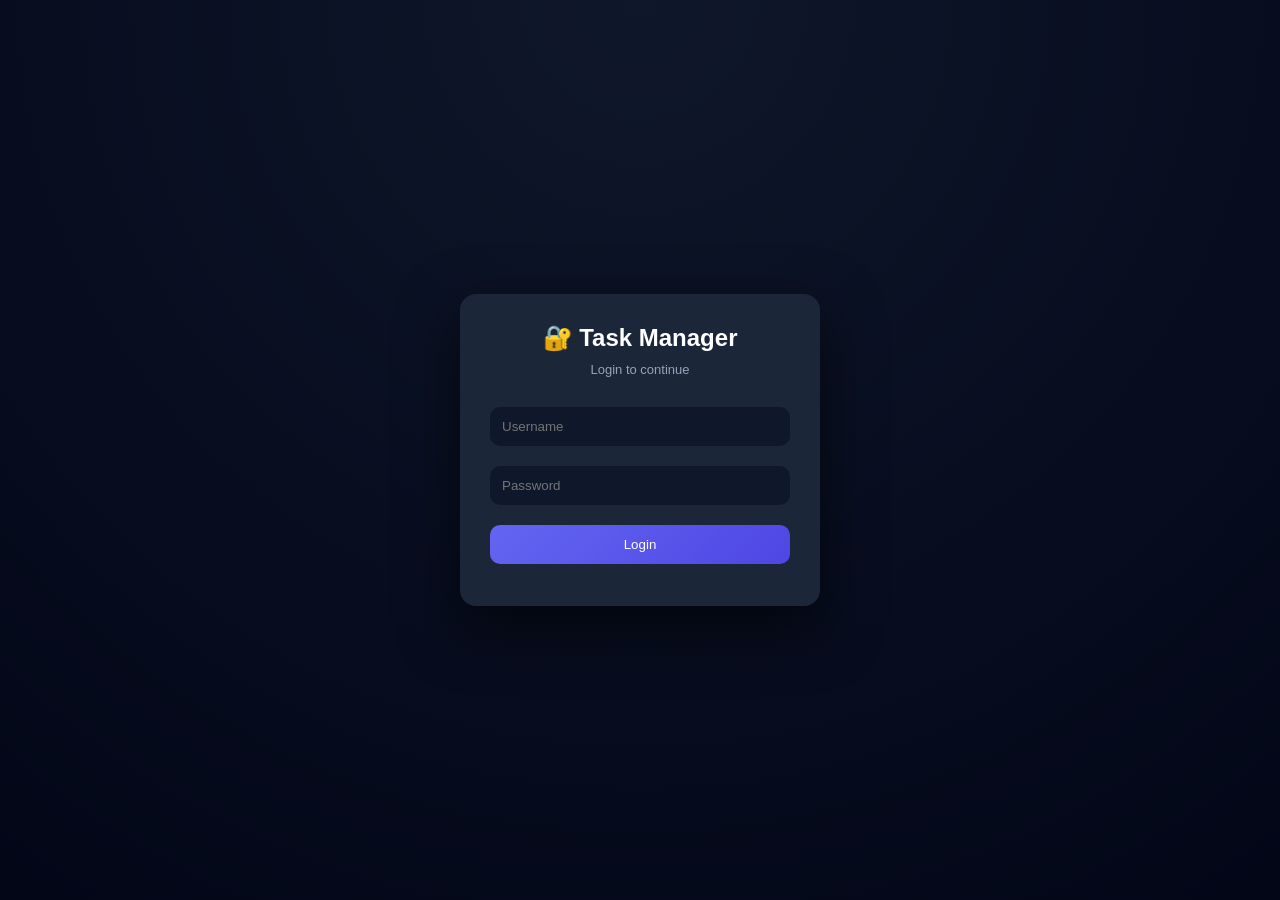
==== taskmanager/frontend/dashboard.html @ bcc11051 ""Added changes"" ====
<!DOCTYPE html>
<html>
<head>
  <title>Dashboard</title>
  <link rel="stylesheet" href="style.css">
</head>

<body>

<div class="app-wrapper">

  <div class="container">

    <!-- Sidebar -->
    <div class="sidebar">
      <h2>⚡ TaskApp</h2>

      <button onclick="showSection('dashboard')">Dashboard</button>
      <button onclick="showSection('projects')">Projects</button>
      <button onclick="showSection('tasks')">Tasks</button>
      <button onclick="showSection('users')">Users</button>

      <button onclick="logout()" class="logout-btn">Logout</button>
    </div>

    <!-- Main -->
    <div class="main">

      <!-- DASHBOARD -->
      <div id="dashboardSection" class="card">
        <h3>Dashboard</h3>
        <div id="dashboard" class="grid"></div>
      </div>

      <!-- PROJECT -->
      <div id="projectSection" class="card" style="display:none;">
        <h3>Create Project</h3>

        <div class="form-row">
          <input id="projectTitle" placeholder="Project title">
          <input id="projectDesc" placeholder="Description">
          <button onclick="createProject()">Create</button>
        </div>

        <h4>Projects</h4>
        <div id="projectList"></div>
      </div>

      <!-- TASK -->
      <div id="taskSection" class="card" style="display:none;">
        <h3>Create Task</h3>

        <div class="form-grid">
          <input id="taskTitle" placeholder="Title">
          <input id="taskDesc" placeholder="Description">

          <select id="status">
            <option value="pending">Pending</option>
            <option value="in_progress">In Progress</option>
            <option value="done">Done</option>
          </select>

          <select id="assignedUser"></select>
          <select id="projectSelect"></select>

          <input type="date" id="deadline">
        </div>

        <button onclick="createTask()">Create Task</button>

        <h3 style="margin-top:20px;">Tasks</h3>
        <div id="tasks"></div>
      </div>

      <!-- USERS -->
      <div id="userSection" class="card" style="display:none;">
        <h3>Users (Admin)</h3>

        <div class="form-grid">
          <input id="newUsername" placeholder="Username">
          <input id="newPassword" placeholder="Password">

          <select id="newRole">
            <option value="member">Member</option>
            <option value="admin">Admin</option>
          </select>
        </div>

        <!-- FIXED CHECKBOX ALIGNMENT -->
        <div class="checkbox-row">
          <label>
            <input type="checkbox" id="isSuperuser">
            Superuser
          </label>

          <label>
            <input type="checkbox" id="isActive" checked>
            Active
          </label>
        </div>

        <button onclick="createUser()">Add User</button>

        <h4 style="margin-top:20px;">User List</h4>
        <div id="usersList"></div>
      </div>

    </div>
  </div>
</div>

<script src="script.js"></script>

<script>
document.addEventListener("DOMContentLoaded", () => {
  initApp();
});
</script>

</body>
</html>
---- taskmanager/frontend/style.css ----
/* ================= RESET ================= */
* {
  margin: 0;
  padding: 0;
  box-sizing: border-box;
}

/* ================= BODY ================= */
body {
  font-family: "Segoe UI", sans-serif;
  background: radial-gradient(circle at top, #0f172a, #020617);
  color: white;
}

/* ================= LOGIN PAGE ================= */
body.login-page {
  display: flex;
  justify-content: center;
  align-items: center;
  height: 100vh;
}

/* LOGIN CARD */
.login-card {
  width: 360px;
  padding: 30px;
  border-radius: 16px;
  text-align: center;

  background: rgba(30, 41, 59, 0.95);
  backdrop-filter: blur(12px);

  box-shadow: 0 20px 60px rgba(0,0,0,0.6);
  animation: fadeIn 0.6s ease;
}

.login-card h2 {
  margin-bottom: 10px;
}

.subtitle {
  font-size: 13px;
  color: #94a3b8;
  margin-bottom: 20px;
}

/* INPUT */
.login-card input {
  width: 100%;
  padding: 12px;
  margin: 10px 0;
  border-radius: 10px;
  border: none;
  background: #0f172a;
  color: white;
}

/* BUTTON */
.login-card button {
  margin-top: 10px;
  width: 100%;
  padding: 12px;
  border-radius: 10px;
  border: none;
  background: linear-gradient(135deg, #6366f1, #4f46e5);
  color: white;
  cursor: pointer;
  transition: 0.2s;
}

.login-card button:hover {
  transform: scale(1.05);
}

/* ERROR */
#msg {
  margin-top: 12px;
  font-size: 14px;
  color: #f87171;
}

/* ================= APP LAYOUT ================= */
.app-wrapper {
  max-width: 1200px;
  margin: auto;
  padding: 20px;
}

/* MAIN CONTAINER */
.container {
  display: flex;
  height: 90vh;
  border-radius: 16px;
  overflow: hidden;
  background: #111827;
  box-shadow: 0 10px 40px rgba(0,0,0,0.5);
}

/* ================= SIDEBAR ================= */
.sidebar {
  width: 220px;
  background: #1e293b;
  padding: 20px;
}

.sidebar h2 {
  margin-bottom: 20px;
}

.sidebar button {
  width: 100%;
  margin-bottom: 10px;
  padding: 10px;
  border-radius: 8px;
  border: none;
  background: transparent;
  color: #cbd5f5;
  text-align: left;
  cursor: pointer;
  transition: 0.2s;
}

.sidebar button:hover {
  background: #334155;
}

/* ================= MAIN ================= */
.main {
  flex: 1;
  padding: 20px;
  overflow-y: auto;
}

/* ================= CARDS ================= */
.card {
  background: #1e293b;
  padding: 20px;
  border-radius: 14px;
  margin-bottom: 20px;
}

/* ================= GRID ================= */
.grid {
  display: grid;
  grid-template-columns: repeat(4, 1fr);
  gap: 10px;
}

.grid div {
  background: #334155;
  padding: 15px;
  border-radius: 10px;
  text-align: center;
}

/* ================= INPUTS ================= */
input, select {
  width: 100%;
  padding: 10px;
  margin: 6px 0;
  border-radius: 8px;
  border: none;
  background: #0f172a;
  color: white;
}

/* ================= BUTTON ================= */
button {
  padding: 10px;
  border-radius: 8px;
  border: none;
  background: linear-gradient(135deg, #6366f1, #4f46e5);
  color: white;
  cursor: pointer;
  transition: 0.2s;
}

button:hover {
  transform: scale(1.03);
}

/* ================= TASK CARD ================= */
.task-card {
  background: #334155;
  padding: 15px;
  border-radius: 12px;
  margin-top: 10px;
  display: flex;
  justify-content: space-between;
  align-items: center;
}

.task-left h4 {
  margin-bottom: 5px;
}

.task-left p {
  font-size: 13px;
  color: #94a3b8;
}

.task-actions button {
  margin-left: 5px;
}

/* ================= STATUS COLORS ================= */
.status.pending {
  color: orange;
}

.status.in_progress {
  color: #38bdf8;
}

.status.done {
  color: #22c55e;
}

/* ================= ANIMATION ================= */
@keyframes fadeIn {
  from { opacity: 0; transform: translateY(20px);}
  to { opacity: 1; transform: translateY(0);}
}
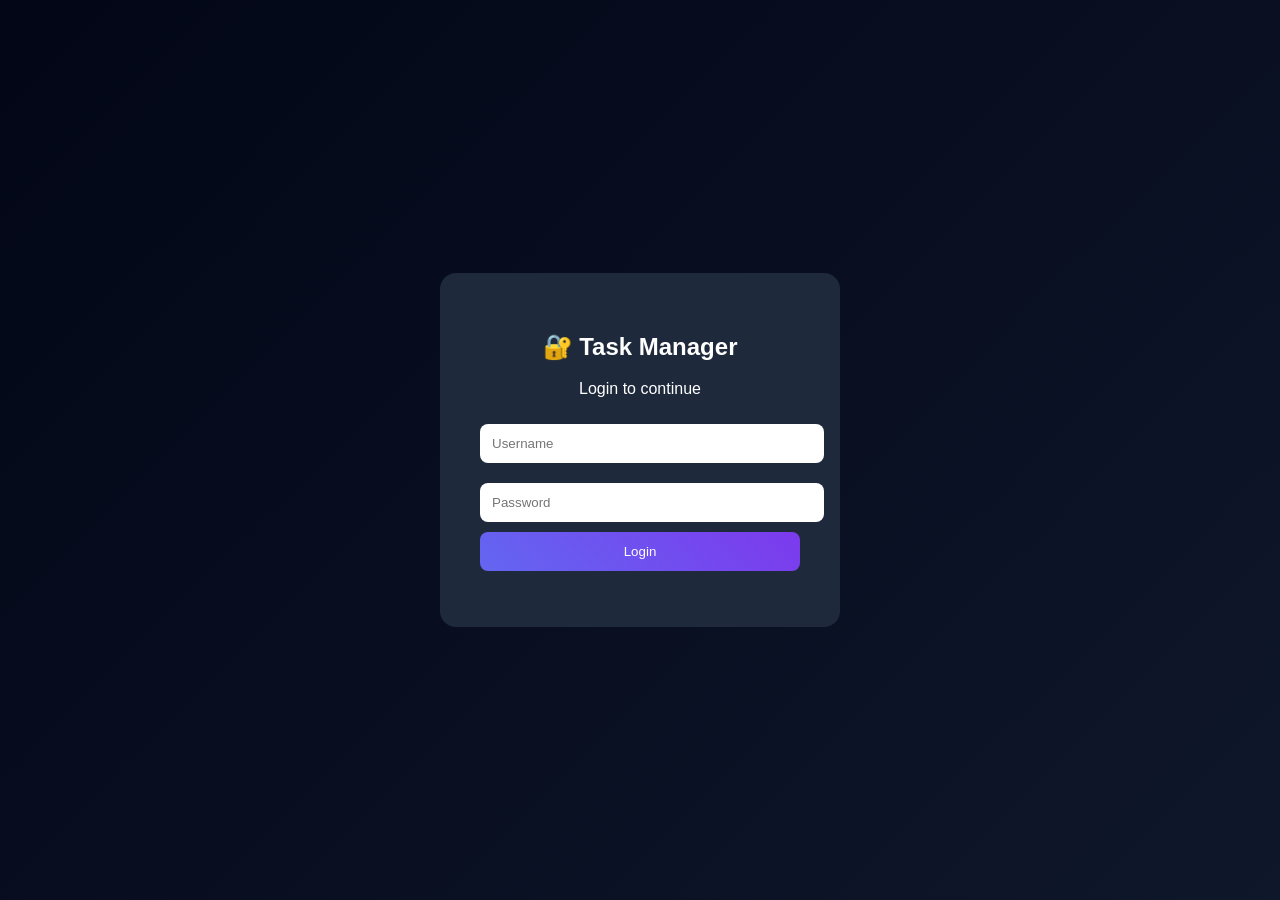
==== commit 7bf7d288: ""Change UI"" ====
--- a/taskmanager/frontend/dashboard.html
+++ b/taskmanager/frontend/dashboard.html
@@ -8,19 +8,16 @@
 <body>
 
 <div class="app-wrapper">
-
   <div class="container">
 
     <!-- Sidebar -->
     <div class="sidebar">
       <h2>⚡ TaskApp</h2>
-
       <button onclick="showSection('dashboard')">Dashboard</button>
       <button onclick="showSection('projects')">Projects</button>
       <button onclick="showSection('tasks')">Tasks</button>
       <button onclick="showSection('users')">Users</button>
-
-      <button onclick="logout()" class="logout-btn">Logout</button>
+      <button onclick="logout()">Logout</button>
     </div>
 
     <!-- Main -->
@@ -34,74 +31,61 @@
 
       <!-- PROJECT -->
       <div id="projectSection" class="card" style="display:none;">
-        <h3>Create Project</h3>
+        <h3>Create Project (Admin)</h3>
 
-        <div class="form-row">
-          <input id="projectTitle" placeholder="Project title">
-          <input id="projectDesc" placeholder="Description">
-          <button onclick="createProject()">Create</button>
-        </div>
+        <input id="projectTitle" placeholder="Project title">
+        <input id="projectDesc" placeholder="Description">
 
-        <h4>Projects</h4>
+        <button onclick="createProject()">Create</button>
+
+        <h4>Project List</h4>
         <div id="projectList"></div>
       </div>
 
       <!-- TASK -->
       <div id="taskSection" class="card" style="display:none;">
-        <h3>Create Task</h3>
+        <h3>Create Task (Admin)</h3>
 
-        <div class="form-grid">
-          <input id="taskTitle" placeholder="Title">
-          <input id="taskDesc" placeholder="Description">
+        <input id="taskTitle" placeholder="Title">
+        <input id="taskDesc" placeholder="Description">
 
-          <select id="status">
-            <option value="pending">Pending</option>
-            <option value="in_progress">In Progress</option>
-            <option value="done">Done</option>
-          </select>
+        <select id="status">
+          <option value="pending">Pending</option>
+          <option value="in_progress">In Progress</option>
+          <option value="done">Done</option>
+        </select>
 
-          <select id="assignedUser"></select>
-          <select id="projectSelect"></select>
+        <select id="assignedUser"></select>
+        <select id="projectSelect"></select>
 
-          <input type="date" id="deadline">
-        </div>
+        <input type="date" id="deadline">
 
         <button onclick="createTask()">Create Task</button>
 
-        <h3 style="margin-top:20px;">Tasks</h3>
-        <div id="tasks"></div>
+        <h3>Task List</h3>
+        <div id="tasksDiv"></div>
       </div>
 
       <!-- USERS -->
       <div id="userSection" class="card" style="display:none;">
         <h3>Users (Admin)</h3>
 
-        <div class="form-grid">
-          <input id="newUsername" placeholder="Username">
-          <input id="newPassword" placeholder="Password">
+        <input id="newUsername" placeholder="Username">
+        <input id="newPassword" placeholder="Password">
 
-          <select id="newRole">
-            <option value="member">Member</option>
-            <option value="admin">Admin</option>
-          </select>
-        </div>
+        <select id="newRole">
+          <option value="member">Member</option>
+          <option value="admin">Admin</option>
+        </select>
 
-        <!-- FIXED CHECKBOX ALIGNMENT -->
         <div class="checkbox-row">
-          <label>
-            <input type="checkbox" id="isSuperuser">
-            Superuser
-          </label>
-
-          <label>
-            <input type="checkbox" id="isActive" checked>
-            Active
-          </label>
+          <label><input type="checkbox" id="isSuperuser"> Superuser</label>
+          <label><input type="checkbox" id="isActive" checked> Active</label>
         </div>
 
         <button onclick="createUser()">Add User</button>
 
-        <h4 style="margin-top:20px;">User List</h4>
+        <h4>User List</h4>
         <div id="usersList"></div>
       </div>
 
@@ -110,11 +94,8 @@
 </div>
 
 <script src="script.js"></script>
-
 <script>
-document.addEventListener("DOMContentLoaded", () => {
   initApp();
-});
 </script>
 
 </body>
--- a/taskmanager/frontend/style.css
+++ b/taskmanager/frontend/style.css
@@ -1,223 +1,121 @@
-/* ================= RESET ================= */
-* {
+body {
   margin: 0;
-  padding: 0;
-  box-sizing: border-box;
-}
-
-/* ================= BODY ================= */
-body {
-  font-family: "Segoe UI", sans-serif;
-  background: radial-gradient(circle at top, #0f172a, #020617);
+  font-family: Arial;
+  background: linear-gradient(135deg, #020617, #0f172a);
   color: white;
 }
 
-/* ================= LOGIN PAGE ================= */
-body.login-page {
+/* LOGIN */
+.login-page {
   display: flex;
   justify-content: center;
   align-items: center;
   height: 100vh;
 }
 
-/* LOGIN CARD */
 .login-card {
-  width: 360px;
-  padding: 30px;
+  background: #1e293b;
+  padding: 40px;
   border-radius: 16px;
+  width: 320px;
   text-align: center;
-
-  background: rgba(30, 41, 59, 0.95);
-  backdrop-filter: blur(12px);
-
-  box-shadow: 0 20px 60px rgba(0,0,0,0.6);
-  animation: fadeIn 0.6s ease;
 }
 
-.login-card h2 {
-  margin-bottom: 10px;
+.login-card input {
+  width: 100%;
+  margin: 10px 0;
+  padding: 12px;
+  border-radius: 8px;
+  border: none;
 }
 
-.subtitle {
-  font-size: 13px;
-  color: #94a3b8;
+.login-card button {
+  width: 100%;
+  padding: 12px;
+  background: linear-gradient(45deg, #6366f1, #7c3aed);
+  border: none;
+  border-radius: 8px;
+  color: white;
+  cursor: pointer;
+}
+
+#msg {
+  color: red;
+}
+
+/* APP */
+.container {
+  display: flex;
+}
+
+.sidebar {
+  width: 220px;
+  background: #0f172a;
+  padding: 20px;
+  height: 100vh;
+}
+
+.sidebar button {
+  display: block;
+  width: 100%;
+  margin: 10px 0;
+  padding: 10px;
+  background: #1e293b;
+  border: none;
+  color: white;
+  border-radius: 8px;
+  cursor: pointer;
+}
+
+.main {
+  flex: 1;
+  padding: 20px;
+}
+
+.card {
+  background: #1e293b;
+  padding: 20px;
+  border-radius: 16px;
   margin-bottom: 20px;
 }
 
-/* INPUT */
-.login-card input {
-  width: 100%;
-  padding: 12px;
-  margin: 10px 0;
-  border-radius: 10px;
-  border: none;
-  background: #0f172a;
-  color: white;
-}
-
-/* BUTTON */
-.login-card button {
-  margin-top: 10px;
-  width: 100%;
-  padding: 12px;
-  border-radius: 10px;
-  border: none;
-  background: linear-gradient(135deg, #6366f1, #4f46e5);
-  color: white;
-  cursor: pointer;
-  transition: 0.2s;
-}
-
-.login-card button:hover {
-  transform: scale(1.05);
-}
-
-/* ERROR */
-#msg {
-  margin-top: 12px;
-  font-size: 14px;
-  color: #f87171;
-}
-
-/* ================= APP LAYOUT ================= */
-.app-wrapper {
-  max-width: 1200px;
-  margin: auto;
-  padding: 20px;
-}
-
-/* MAIN CONTAINER */
-.container {
-  display: flex;
-  height: 90vh;
-  border-radius: 16px;
-  overflow: hidden;
-  background: #111827;
-  box-shadow: 0 10px 40px rgba(0,0,0,0.5);
-}
-
-/* ================= SIDEBAR ================= */
-.sidebar {
-  width: 220px;
-  background: #1e293b;
-  padding: 20px;
-}
-
-.sidebar h2 {
-  margin-bottom: 20px;
-}
-
-.sidebar button {
-  width: 100%;
-  margin-bottom: 10px;
-  padding: 10px;
-  border-radius: 8px;
-  border: none;
-  background: transparent;
-  color: #cbd5f5;
-  text-align: left;
-  cursor: pointer;
-  transition: 0.2s;
-}
-
-.sidebar button:hover {
-  background: #334155;
-}
-
-/* ================= MAIN ================= */
-.main {
-  flex: 1;
-  padding: 20px;
-  overflow-y: auto;
-}
-
-/* ================= CARDS ================= */
-.card {
-  background: #1e293b;
-  padding: 20px;
-  border-radius: 14px;
-  margin-bottom: 20px;
-}
-
-/* ================= GRID ================= */
-.grid {
-  display: grid;
-  grid-template-columns: repeat(4, 1fr);
-  gap: 10px;
-}
-
-.grid div {
-  background: #334155;
-  padding: 15px;
-  border-radius: 10px;
-  text-align: center;
-}
-
-/* ================= INPUTS ================= */
-input, select {
-  width: 100%;
-  padding: 10px;
-  margin: 6px 0;
-  border-radius: 8px;
-  border: none;
-  background: #0f172a;
-  color: white;
-}
-
-/* ================= BUTTON ================= */
-button {
-  padding: 10px;
-  border-radius: 8px;
-  border: none;
-  background: linear-gradient(135deg, #6366f1, #4f46e5);
-  color: white;
-  cursor: pointer;
-  transition: 0.2s;
-}
-
-button:hover {
-  transform: scale(1.03);
-}
-
-/* ================= TASK CARD ================= */
+/* TASK */
 .task-card {
   background: #334155;
   padding: 15px;
+  margin: 10px 0;
   border-radius: 12px;
-  margin-top: 10px;
+}
+
+.status {
+  padding: 5px 10px;
+  border-radius: 8px;
+  display: inline-block;
+  margin-top: 5px;
+}
+
+.pending { background: orange; }
+.in_progress { background: blue; }
+.done { background: green; }
+
+/* USERS */
+.card-item {
   display: flex;
   justify-content: space-between;
-  align-items: center;
+  background: #334155;
+  padding: 10px;
+  margin: 10px 0;
+  border-radius: 10px;
 }
 
-.task-left h4 {
-  margin-bottom: 5px;
+.checkbox-row {
+  display: flex;
+  gap: 20px;
+  margin: 10px 0;
 }
 
-.task-left p {
-  font-size: 13px;
-  color: #94a3b8;
-}
-
-.task-actions button {
-  margin-left: 5px;
-}
-
-/* ================= STATUS COLORS ================= */
-.status.pending {
-  color: orange;
-}
-
-.status.in_progress {
-  color: #38bdf8;
-}
-
-.status.done {
-  color: #22c55e;
-}
-
-/* ================= ANIMATION ================= */
-@keyframes fadeIn {
-  from { opacity: 0; transform: translateY(20px);}
-  to { opacity: 1; transform: translateY(0);}
+/* GRID */
+.grid {
+  display: flex;
+  gap: 20px;
 }
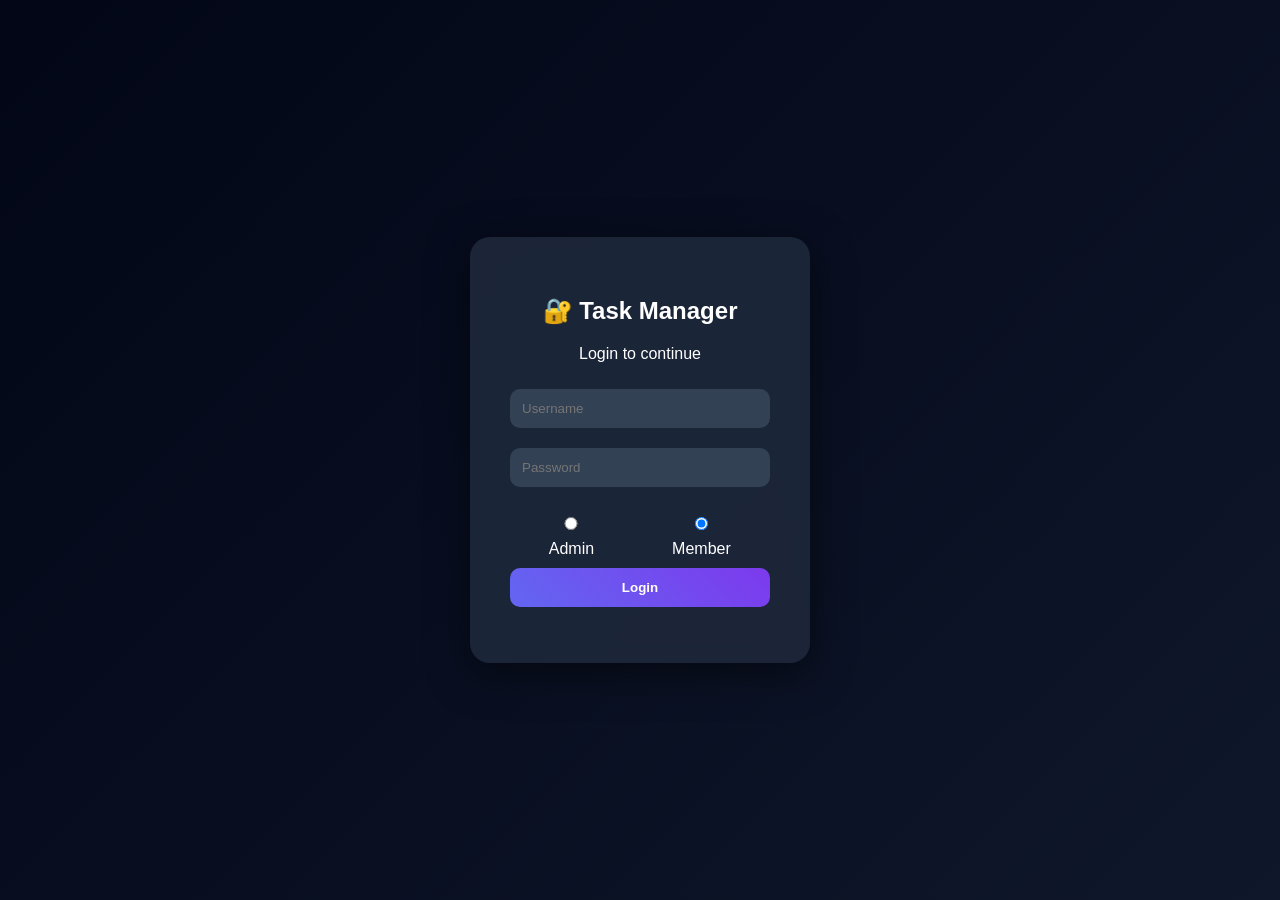
==== commit 09260737: ""commit"" ====
--- a/taskmanager/frontend/dashboard.html
+++ b/taskmanager/frontend/dashboard.html
@@ -10,41 +10,54 @@
 <div class="app-wrapper">
   <div class="container">
 
-    <!-- Sidebar -->
+    <!-- 🔥 SIDEBAR -->
     <div class="sidebar">
       <h2>⚡ TaskApp</h2>
-      <button onclick="showSection('dashboard')">Dashboard</button>
-      <button onclick="showSection('projects')">Projects</button>
-      <button onclick="showSection('tasks')">Tasks</button>
-      <button onclick="showSection('users')">Users</button>
-      <button onclick="logout()">Logout</button>
+
+      <button id="btnDashboard" onclick="showSection('dashboard')">📊 Dashboard</button>
+      <button id="btnProjects" onclick="showSection('projects')">📁 Projects</button>
+      <button id="btnTasks" onclick="showSection('tasks')">✅ Tasks</button>
+      <button id="btnUsers" onclick="showSection('users')">👤 Users</button>
+
+      <hr style="opacity:0.2; margin:15px 0;">
+
+      <button onclick="logout()">🚪 Logout</button>
     </div>
 
-    <!-- Main -->
+    <!-- 🔥 MAIN -->
     <div class="main">
 
-      <!-- DASHBOARD -->
-      <div id="dashboardSection" class="card">
-        <h3>Dashboard</h3>
-        <div id="dashboard" class="grid"></div>
+      <!-- 🔹 HEADER -->
+      <div class="card">
+        <h2 id="welcomeText">Welcome 👋</h2>
+        <p style="opacity:0.7">Manage your tasks efficiently</p>
       </div>
 
-      <!-- PROJECT -->
+      <!-- 🔹 DASHBOARD -->
+      <div id="dashboardSection" class="card">
+        <h3>📊 Dashboard Overview</h3>
+        <div id="dashboard" class="grid">
+          <div class="loader"></div>
+        </div>
+      </div>
+
+      <!-- 🔹 PROJECT -->
       <div id="projectSection" class="card" style="display:none;">
-        <h3>Create Project (Admin)</h3>
+        <h3>📁 Create Project</h3>
 
         <input id="projectTitle" placeholder="Project title">
         <input id="projectDesc" placeholder="Description">
+        <select id="createdBySelect"></select>
 
-        <button onclick="createProject()">Create</button>
+        <button onclick="createProject()">➕ Create Project</button>
 
-        <h4>Project List</h4>
+        <h4 style="margin-top:20px;">Project List</h4>
         <div id="projectList"></div>
       </div>
 
-      <!-- TASK -->
+      <!-- 🔹 TASK -->
       <div id="taskSection" class="card" style="display:none;">
-        <h3>Create Task (Admin)</h3>
+        <h3>✅ Create Task</h3>
 
         <input id="taskTitle" placeholder="Title">
         <input id="taskDesc" placeholder="Description">
@@ -60,15 +73,15 @@
 
         <input type="date" id="deadline">
 
-        <button onclick="createTask()">Create Task</button>
+        <button onclick="createTask()">➕ Create Task</button>
 
-        <h3>Task List</h3>
+        <h3 style="margin-top:20px;">Task List</h3>
         <div id="tasksDiv"></div>
       </div>
 
-      <!-- USERS -->
+      <!-- 🔹 USERS -->
       <div id="userSection" class="card" style="display:none;">
-        <h3>Users (Admin)</h3>
+        <h3>👤 Manage Users</h3>
 
         <input id="newUsername" placeholder="Username">
         <input id="newPassword" placeholder="Password">
@@ -83,9 +96,9 @@
           <label><input type="checkbox" id="isActive" checked> Active</label>
         </div>
 
-        <button onclick="createUser()">Add User</button>
+        <button onclick="createUser()">➕ Add User</button>
 
-        <h4>User List</h4>
+        <h4 style="margin-top:20px;">User List</h4>
         <div id="usersList"></div>
       </div>
 
@@ -94,8 +107,27 @@
 </div>
 
 <script src="script.js"></script>
+
 <script>
   initApp();
+
+  // 🔥 Sidebar active highlight
+  function setActive(btnId) {
+    document.querySelectorAll(".sidebar button").forEach(b => b.classList.remove("active"));
+    document.getElementById(btnId).classList.add("active");
+  }
+
+  function showSection(name) {
+    dashboardSection.style.display = name === "dashboard" ? "block" : "none";
+    projectSection.style.display = name === "projects" ? "block" : "none";
+    taskSection.style.display = name === "tasks" ? "block" : "none";
+    userSection.style.display = name === "users" ? "block" : "none";
+
+    if (name === "dashboard") setActive("btnDashboard");
+    if (name === "projects") setActive("btnProjects");
+    if (name === "tasks") setActive("btnTasks");
+    if (name === "users") setActive("btnUsers");
+  }
 </script>
 
 </body>
--- a/taskmanager/frontend/style.css
+++ b/taskmanager/frontend/style.css
@@ -1,6 +1,11 @@
+* {
+  box-sizing: border-box;
+  transition: all 0.25s ease;
+}
+
 body {
   margin: 0;
-  font-family: Arial;
+  font-family: 'Segoe UI', sans-serif;
   background: linear-gradient(135deg, #020617, #0f172a);
   color: white;
 }
@@ -14,19 +19,29 @@
 }
 
 .login-card {
-  background: #1e293b;
+  background: rgba(30, 41, 59, 0.9);
+  backdrop-filter: blur(12px);
   padding: 40px;
-  border-radius: 16px;
-  width: 320px;
+  border-radius: 20px;
+  width: 340px;
   text-align: center;
+  box-shadow: 0 10px 40px rgba(0,0,0,0.5);
+  animation: fadeIn 0.5s ease;
 }
 
 .login-card input {
   width: 100%;
   margin: 10px 0;
   padding: 12px;
-  border-radius: 8px;
+  border-radius: 10px;
   border: none;
+  outline: none;
+  background: #334155;
+  color: white;
+}
+
+.login-card input:focus {
+  box-shadow: 0 0 0 2px #6366f1;
 }
 
 .login-card button {
@@ -34,49 +49,75 @@
   padding: 12px;
   background: linear-gradient(45deg, #6366f1, #7c3aed);
   border: none;
-  border-radius: 8px;
+  border-radius: 10px;
   color: white;
   cursor: pointer;
+  font-weight: bold;
+}
+
+.login-card button:hover {
+  transform: scale(1.05);
 }
 
 #msg {
-  color: red;
+  color: #ff4d4d;
 }
 
-/* APP */
-.container {
+/* ROLE */
+.role-select {
   display: flex;
+  justify-content: space-around;
+  margin: 10px 0;
 }
 
+/* SIDEBAR */
 .sidebar {
-  width: 220px;
-  background: #0f172a;
+  width: 230px;
+  background: #020617;
   padding: 20px;
   height: 100vh;
 }
 
 .sidebar button {
-  display: block;
   width: 100%;
   margin: 10px 0;
-  padding: 10px;
+  padding: 12px;
   background: #1e293b;
   border: none;
   color: white;
-  border-radius: 8px;
-  cursor: pointer;
+  border-radius: 10px;
 }
 
+.sidebar button:hover {
+  background: #6366f1;
+  transform: translateX(5px);
+}
+
+/* MAIN */
 .main {
   flex: 1;
   padding: 20px;
 }
 
+/* CARD */
 .card {
-  background: #1e293b;
+  background: rgba(30, 41, 59, 0.9);
   padding: 20px;
   border-radius: 16px;
   margin-bottom: 20px;
+  animation: fadeIn 0.4s ease;
+}
+
+/* GRID */
+.grid {
+  display: flex;
+  gap: 20px;
+}
+
+.grid div {
+  background: #334155;
+  padding: 15px;
+  border-radius: 12px;
 }
 
 /* TASK */
@@ -85,18 +126,22 @@
   padding: 15px;
   margin: 10px 0;
   border-radius: 12px;
+  animation: slideUp 0.3s ease;
 }
 
+.task-card:hover {
+  transform: translateY(-3px);
+}
+
+/* STATUS */
 .status {
   padding: 5px 10px;
   border-radius: 8px;
-  display: inline-block;
-  margin-top: 5px;
 }
 
 .pending { background: orange; }
-.in_progress { background: blue; }
-.done { background: green; }
+.in_progress { background: #3b82f6; }
+.done { background: #22c55e; }
 
 /* USERS */
 .card-item {
@@ -108,14 +153,45 @@
   border-radius: 10px;
 }
 
-.checkbox-row {
-  display: flex;
-  gap: 20px;
-  margin: 10px 0;
+/* DELETE */
+.delete-btn {
+  background: #ff4d4d;
+  border: none;
+  color: white;
+  padding: 6px 10px;
+  border-radius: 6px;
 }
 
-/* GRID */
-.grid {
-  display: flex;
-  gap: 20px;
+.delete-btn:hover {
+  background: #ff1a1a;
+}
+
+.sidebar button.active {
+  background: #6366f1;
+}
+
+/* LOADER */
+.loader {
+  border: 4px solid #1e293b;
+  border-top: 4px solid #6366f1;
+  border-radius: 50%;
+  width: 35px;
+  height: 35px;
+  animation: spin 1s linear infinite;
+  margin: 20px auto;
+}
+
+/* ANIMATIONS */
+@keyframes spin {
+  100% { transform: rotate(360deg); }
+}
+
+@keyframes fadeIn {
+  from { opacity: 0; transform: translateY(10px);}
+  to { opacity: 1; }
+}
+
+@keyframes slideUp {
+  from { opacity: 0; transform: translateY(20px);}
+  to { opacity: 1; }
 }
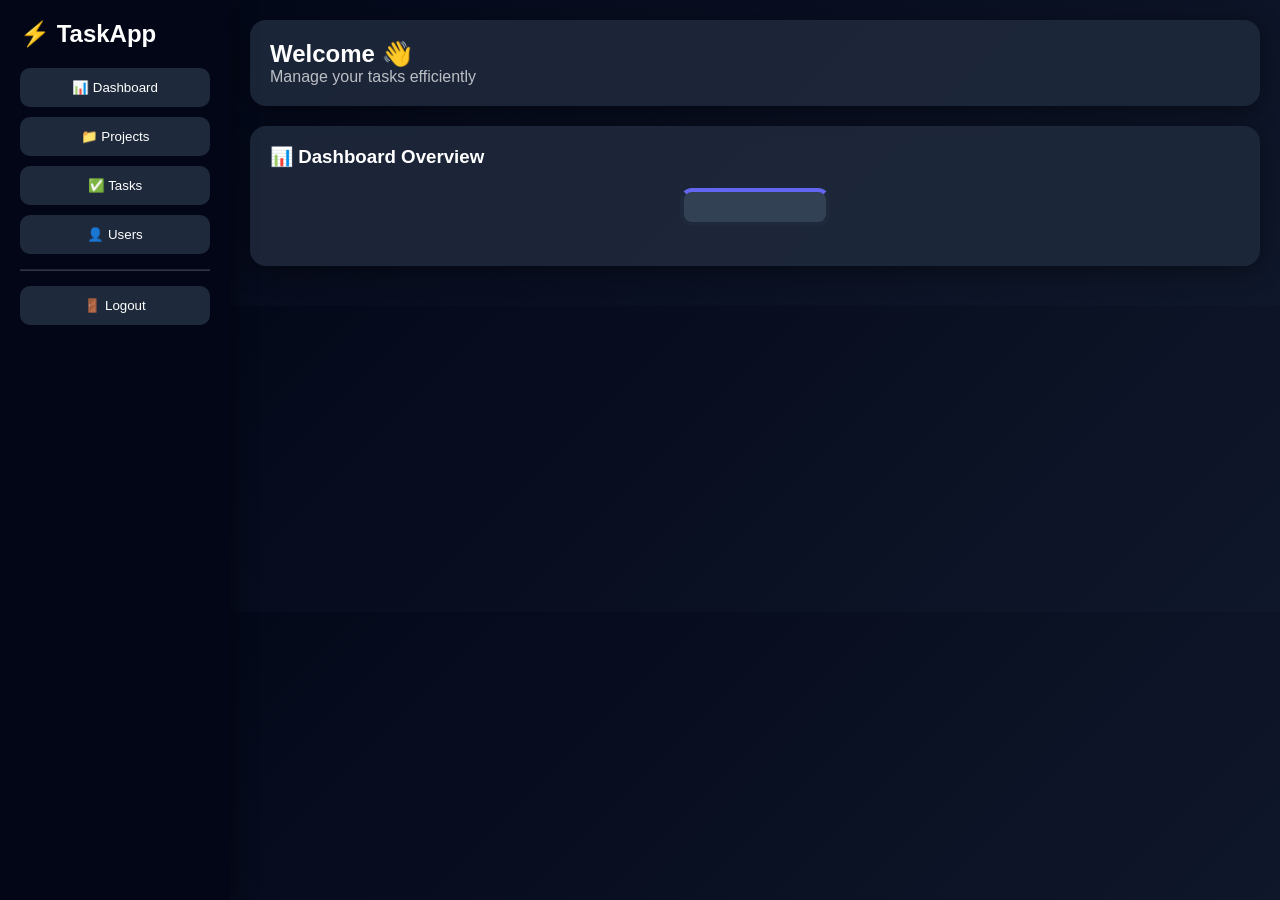
==== commit 1e2bd3bc: ""changes added"" ====
--- a/taskmanager/frontend/dashboard.html
+++ b/taskmanager/frontend/dashboard.html
@@ -47,7 +47,9 @@
 
         <input id="projectTitle" placeholder="Project title">
         <input id="projectDesc" placeholder="Description">
-        <select id="createdBySelect"></select>
+        <select id="createdBySelect">
+          <option value="">Select User</option>
+        </select>
 
         <button onclick="createProject()">➕ Create Project</button>
 
@@ -60,16 +62,28 @@
         <h3>✅ Create Task</h3>
 
         <input id="taskTitle" placeholder="Title">
+        <input id="taskTitle" placeholder="Title">
         <input id="taskDesc" placeholder="Description">
 
+        <label>📊 Status</label>
         <select id="status">
           <option value="pending">Pending</option>
           <option value="in_progress">In Progress</option>
           <option value="done">Done</option>
         </select>
 
-        <select id="assignedUser"></select>
-        <select id="projectSelect"></select>
+        <label>👤 Assigned To</label>
+        <select id="assignedUser">
+          <option value="">Select User</option>
+        </select>
+
+        <label>📦 Project</label>
+        <select id="projectSelect">
+          <option value="">Select Project</option>
+        </select>
+
+        <label>📅 Deadline</label>
+        <input type="date" id="deadline">
 
         <input type="date" id="deadline">
 
--- a/taskmanager/frontend/style.css
+++ b/taskmanager/frontend/style.css
@@ -1,84 +1,41 @@
+/* ================= RESET ================= */
 * {
   box-sizing: border-box;
+  margin: 0;
+  padding: 0;
   transition: all 0.25s ease;
 }
 
 body {
-  margin: 0;
   font-family: 'Segoe UI', sans-serif;
   background: linear-gradient(135deg, #020617, #0f172a);
   color: white;
 }
 
-/* LOGIN */
-.login-page {
-  display: flex;
-  justify-content: center;
-  align-items: center;
-  height: 100vh;
-}
-
-.login-card {
-  background: rgba(30, 41, 59, 0.9);
-  backdrop-filter: blur(12px);
-  padding: 40px;
-  border-radius: 20px;
-  width: 340px;
-  text-align: center;
-  box-shadow: 0 10px 40px rgba(0,0,0,0.5);
-  animation: fadeIn 0.5s ease;
-}
-
-.login-card input {
-  width: 100%;
-  margin: 10px 0;
-  padding: 12px;
-  border-radius: 10px;
-  border: none;
-  outline: none;
-  background: #334155;
-  color: white;
-}
-
-.login-card input:focus {
-  box-shadow: 0 0 0 2px #6366f1;
-}
-
-.login-card button {
-  width: 100%;
-  padding: 12px;
-  background: linear-gradient(45deg, #6366f1, #7c3aed);
-  border: none;
-  border-radius: 10px;
-  color: white;
-  cursor: pointer;
-  font-weight: bold;
-}
-
-.login-card button:hover {
-  transform: scale(1.05);
-}
-
-#msg {
-  color: #ff4d4d;
-}
-
-/* ROLE */
-.role-select {
-  display: flex;
-  justify-content: space-around;
-  margin: 10px 0;
-}
-
-/* SIDEBAR */
+/* ================= LAYOUT ================= */
+.container {
+  display: flex;
+}
+
+/* ================= SIDEBAR ================= */
 .sidebar {
   width: 230px;
   background: #020617;
   padding: 20px;
   height: 100vh;
-}
-
+  position: fixed;
+  left: 0;
+  top: 0;
+  box-shadow: 5px 0 20px rgba(0,0,0,0.4);
+}
+
+.sidebar h2 {
+  margin-bottom: 20px;
+}
+
+/* Sidebar buttons */
 .sidebar button {
+  display: block;
   width: 100%;
   margin: 10px 0;
   padding: 12px;
@@ -86,6 +43,7 @@
   border: none;
   color: white;
   border-radius: 10px;
+  cursor: pointer;
 }
 
 .sidebar button:hover {
@@ -93,34 +51,72 @@
   transform: translateX(5px);
 }
 
-/* MAIN */
+.sidebar button.active {
+  background: #6366f1;
+}
+
+/* ================= MAIN ================= */
 .main {
-  flex: 1;
+  margin-left: 230px;
   padding: 20px;
-}
-
-/* CARD */
+  width: calc(100% - 230px);
+  animation: fadeIn 0.4s ease;
+}
+
+/* ================= CARDS ================= */
 .card {
   background: rgba(30, 41, 59, 0.9);
   padding: 20px;
   border-radius: 16px;
   margin-bottom: 20px;
-  animation: fadeIn 0.4s ease;
-}
-
-/* GRID */
+  box-shadow: 0 5px 25px rgba(0,0,0,0.4);
+}
+
+/* ================= GRID ================= */
 .grid {
   display: flex;
   gap: 20px;
+  flex-wrap: wrap;
 }
 
 .grid div {
   background: #334155;
   padding: 15px;
   border-radius: 12px;
-}
-
-/* TASK */
+  min-width: 150px;
+  text-align: center;
+  font-weight: 500;
+}
+
+/* ================= INPUT ================= */
+input, select {
+  width: 100%;
+  margin: 10px 0;
+  padding: 12px;
+  border-radius: 10px;
+  border: none;
+  background: #334155;
+  color: white;
+}
+
+input:focus {
+  outline: none;
+  box-shadow: 0 0 0 2px #6366f1;
+}
+
+/* ================= BUTTON ================= */
+button {
+  padding: 10px 14px;
+  border: none;
+  border-radius: 10px;
+  cursor: pointer;
+}
+
+button:hover {
+  opacity: 0.9;
+}
+
+/* ================= TASK ================= */
 .task-card {
   background: #334155;
   padding: 15px;
@@ -133,30 +129,37 @@
   transform: translateY(-3px);
 }
 
-/* STATUS */
+/* ================= STATUS ================= */
 .status {
   padding: 5px 10px;
   border-radius: 8px;
+  display: inline-block;
+  margin-top: 5px;
+  font-size: 12px;
 }
 
 .pending { background: orange; }
 .in_progress { background: #3b82f6; }
 .done { background: #22c55e; }
 
-/* USERS */
+/* ================= USERS ================= */
 .card-item {
   display: flex;
   justify-content: space-between;
-  background: #334155;
-  padding: 10px;
-  margin: 10px 0;
-  border-radius: 10px;
-}
-
-/* DELETE */
+  align-items: center;
+  background: #334155;
+  padding: 12px;
+  margin: 10px 0;
+  border-radius: 10px;
+}
+
+.card-item:hover {
+  transform: scale(1.01);
+}
+
+/* ================= DELETE BUTTON ================= */
 .delete-btn {
   background: #ff4d4d;
-  border: none;
   color: white;
   padding: 6px 10px;
   border-radius: 6px;
@@ -166,11 +169,14 @@
   background: #ff1a1a;
 }
 
-.sidebar button.active {
-  background: #6366f1;
-}
-
-/* LOADER */
+/* ================= CHECKBOX ================= */
+.checkbox-row {
+  display: flex;
+  gap: 20px;
+  margin: 10px 0;
+}
+
+/* ================= LOADER ================= */
 .loader {
   border: 4px solid #1e293b;
   border-top: 4px solid #6366f1;
@@ -181,7 +187,44 @@
   margin: 20px auto;
 }
 
-/* ANIMATIONS */
+/* ================= LOGIN ================= */
+.login-page {
+  display: flex;
+  justify-content: center;
+  align-items: center;
+  height: 100vh;
+}
+
+.login-card {
+  background: rgba(30, 41, 59, 0.9);
+  backdrop-filter: blur(10px);
+  padding: 40px;
+  border-radius: 20px;
+  width: 340px;
+  text-align: center;
+  box-shadow: 0 10px 40px rgba(0,0,0,0.5);
+  animation: fadeIn 0.5s ease;
+}
+
+.login-card button {
+  width: 100%;
+  background: linear-gradient(45deg, #6366f1, #7c3aed);
+  color: white;
+  font-weight: bold;
+}
+
+.role-select {
+  display: flex;
+  justify-content: space-around;
+  margin: 10px 0;
+}
+
+#msg {
+  color: #ff4d4d;
+  margin-top: 10px;
+}
+
+/* ================= ANIMATIONS ================= */
 @keyframes spin {
   100% { transform: rotate(360deg); }
 }
@@ -194,4 +237,10 @@
 @keyframes slideUp {
   from { opacity: 0; transform: translateY(20px);}
   to { opacity: 1; }
+}
+label {
+  display: block;
+  margin-top: 10px;
+  font-size: 13px;
+  opacity: 0.8;
 }
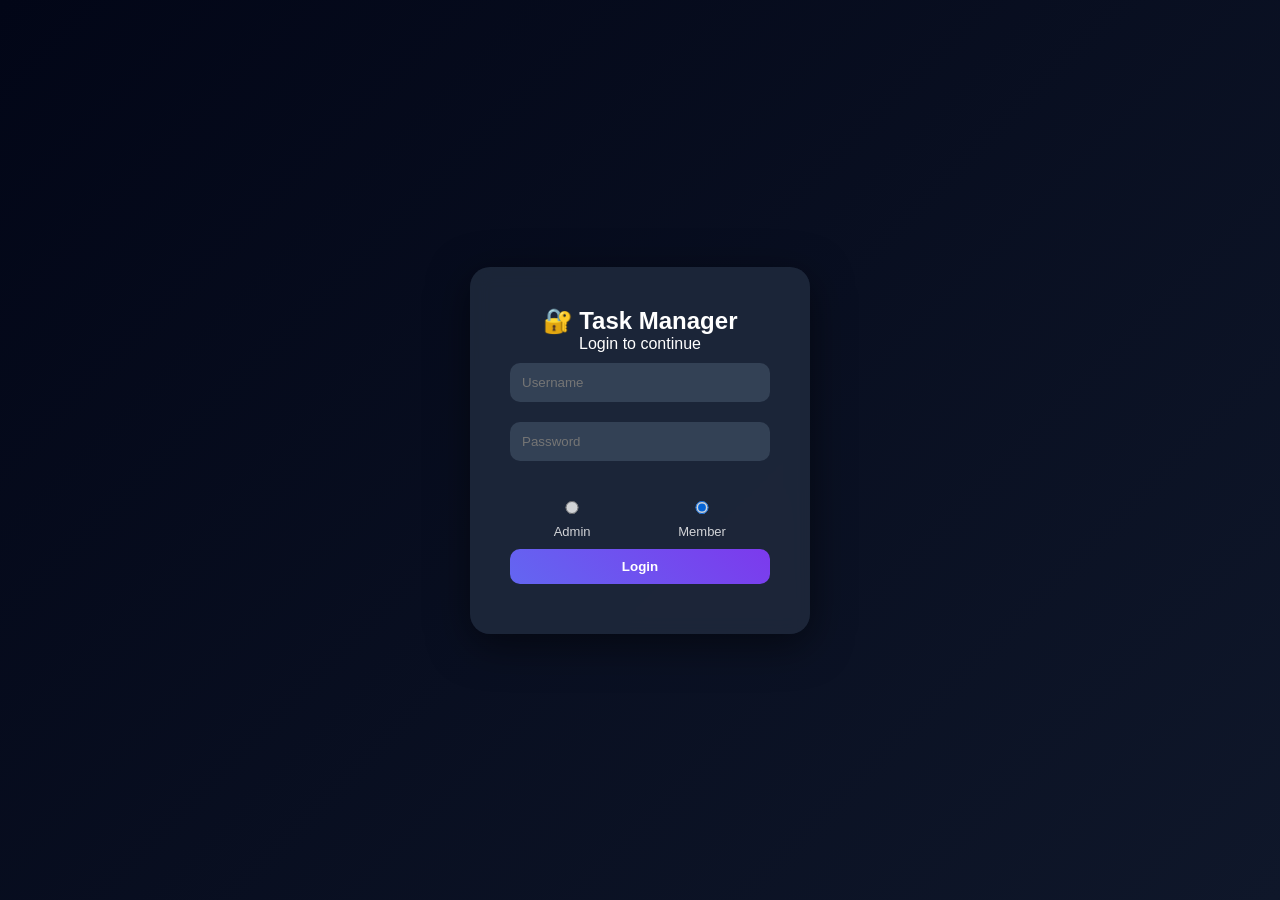
==== commit 8abdcbba: ""Task completed"" ====
--- a/taskmanager/frontend/dashboard.html
+++ b/taskmanager/frontend/dashboard.html
@@ -62,7 +62,6 @@
         <h3>✅ Create Task</h3>
 
         <input id="taskTitle" placeholder="Title">
-        <input id="taskTitle" placeholder="Title">
         <input id="taskDesc" placeholder="Description">
 
         <label>📊 Status</label>
@@ -83,8 +82,6 @@
         </select>
 
         <label>📅 Deadline</label>
-        <input type="date" id="deadline">
-
         <input type="date" id="deadline">
 
         <button onclick="createTask()">➕ Create Task</button>
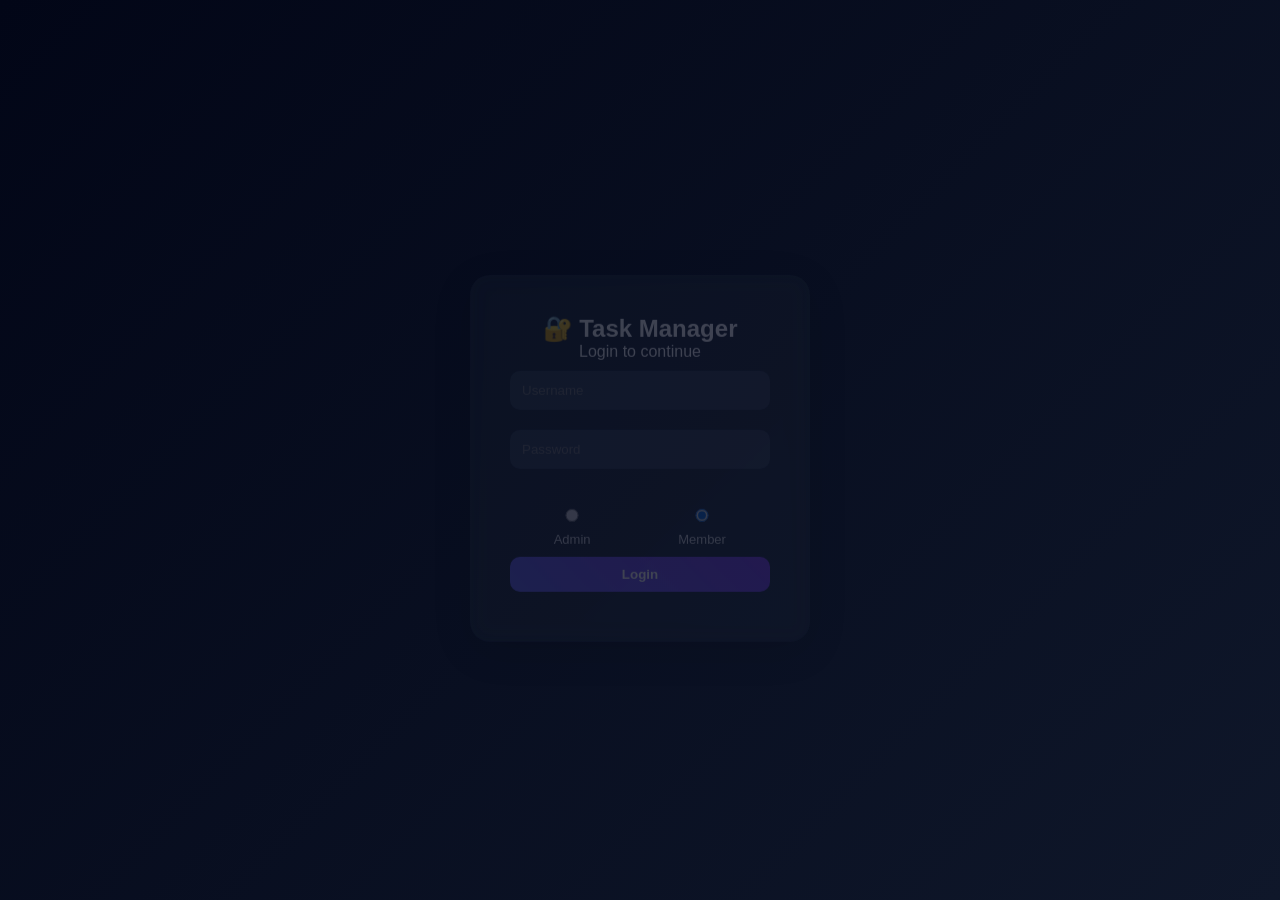
==== commit 926b7a23: ""commit"" ====
--- a/taskmanager/frontend/dashboard.html
+++ b/taskmanager/frontend/dashboard.html
@@ -1,145 +1,210 @@
 <!DOCTYPE html>
 <html>
+
 <head>
+
   <title>Dashboard</title>
+
   <link rel="stylesheet" href="style.css">
+
 </head>
 
-<body>
+<body onload="initApp()">
 
 <div class="app-wrapper">
-  <div class="container">
-
-    <!-- 🔥 SIDEBAR -->
-    <div class="sidebar">
-      <h2>⚡ TaskApp</h2>
-
-      <button id="btnDashboard" onclick="showSection('dashboard')">📊 Dashboard</button>
-      <button id="btnProjects" onclick="showSection('projects')">📁 Projects</button>
-      <button id="btnTasks" onclick="showSection('tasks')">✅ Tasks</button>
-      <button id="btnUsers" onclick="showSection('users')">👤 Users</button>
-
-      <hr style="opacity:0.2; margin:15px 0;">
-
-      <button onclick="logout()">🚪 Logout</button>
-    </div>
-
-    <!-- 🔥 MAIN -->
-    <div class="main">
-
-      <!-- 🔹 HEADER -->
-      <div class="card">
-        <h2 id="welcomeText">Welcome 👋</h2>
-        <p style="opacity:0.7">Manage your tasks efficiently</p>
+
+  <!-- SIDEBAR -->
+
+  <div class="sidebar">
+
+    <h2>⚡ TaskApp</h2>
+
+    <button onclick="showSection('dashboard')">
+      Dashboard
+    </button>
+
+    <button onclick="showSection('projects')">
+      Projects
+    </button>
+
+    <button onclick="showSection('tasks')">
+      Tasks
+    </button>
+
+    <button onclick="showSection('users')">
+      Users
+    </button>
+
+    <button onclick="logout()">
+      Logout
+    </button>
+
+  </div>
+
+  <!-- MAIN CONTENT -->
+
+  <div class="main-content">
+
+    <!-- DASHBOARD -->
+
+    <div id="dashboardSection">
+
+      <h2>Dashboard</h2>
+
+      <div id="dashboard"></div>
+
+    </div>
+
+    <!-- PROJECT SECTION -->
+
+    <div
+      id="projectSection"
+      style="display:none;"
+    >
+
+      <h2>Projects</h2>
+
+      <!-- CREATE PROJECT -->
+
+      <div id="createProjectBox">
+
+        <input
+          type="text"
+          id="projectTitle"
+          placeholder="Project title"
+        >
+
+        <textarea
+          id="projectDescription"
+          placeholder="Project description"
+        ></textarea>
+
+        <button onclick="createProject()">
+          Create Project
+        </button>
+
       </div>
 
-      <!-- 🔹 DASHBOARD -->
-      <div id="dashboardSection" class="card">
-        <h3>📊 Dashboard Overview</h3>
-        <div id="dashboard" class="grid">
-          <div class="loader"></div>
-        </div>
+      <!-- PROJECT LIST -->
+
+      <div id="projectList"></div>
+
+    </div>
+
+    <!-- TASK SECTION -->
+
+    <div
+      id="taskSection"
+      style="display:none;"
+    >
+
+      <!-- CREATE TASK -->
+
+      <div id="createTaskBox">
+
+        <h2>Create Task</h2>
+
+        <input
+          type="text"
+          id="taskTitle"
+          placeholder="Task title"
+        >
+
+        <textarea
+          id="taskDescription"
+          placeholder="Task description"
+        ></textarea>
+
+        <select id="projectSelect">
+
+          <option value="">
+            Select Project
+          </option>
+
+        </select>
+
+        <select id="assignedUser">
+
+          <option value="">
+            Select User
+          </option>
+
+        </select>
+
+        <input
+          type="date"
+          id="deadline"
+        >
+
+        <button onclick="createTask()">
+          Create Task
+        </button>
+
       </div>
 
-      <!-- 🔹 PROJECT -->
-      <div id="projectSection" class="card" style="display:none;">
-        <h3>📁 Create Project</h3>
-
-        <input id="projectTitle" placeholder="Project title">
-        <input id="projectDesc" placeholder="Description">
-        <select id="createdBySelect">
-          <option value="">Select User</option>
+      <!-- TASK LIST -->
+
+      <h2>Tasks</h2>
+
+      <div id="tasksDiv"></div>
+
+    </div>
+
+    <!-- USER SECTION -->
+
+    <div
+      id="userSection"
+      style="display:none;"
+    >
+
+      <h2>Users</h2>
+
+      <!-- CREATE USER -->
+
+      <div id="createUserBox">
+
+        <input
+          type="text"
+          id="newUsername"
+          placeholder="Username"
+        >
+
+        <input
+          type="password"
+          id="newPassword"
+          placeholder="Password"
+        >
+
+        <select id="newRole">
+
+          <option value="MEMBER">
+            MEMBER
+          </option>
+
+          <option value="ADMIN">
+            ADMIN
+          </option>
+
         </select>
 
-        <button onclick="createProject()">➕ Create Project</button>
-
-        <h4 style="margin-top:20px;">Project List</h4>
-        <div id="projectList"></div>
+        <button onclick="createUser()">
+          Create User
+        </button>
+
       </div>
 
-      <!-- 🔹 TASK -->
-      <div id="taskSection" class="card" style="display:none;">
-        <h3>✅ Create Task</h3>
-
-        <input id="taskTitle" placeholder="Title">
-        <input id="taskDesc" placeholder="Description">
-
-        <label>📊 Status</label>
-        <select id="status">
-          <option value="pending">Pending</option>
-          <option value="in_progress">In Progress</option>
-          <option value="done">Done</option>
-        </select>
-
-        <label>👤 Assigned To</label>
-        <select id="assignedUser">
-          <option value="">Select User</option>
-        </select>
-
-        <label>📦 Project</label>
-        <select id="projectSelect">
-          <option value="">Select Project</option>
-        </select>
-
-        <label>📅 Deadline</label>
-        <input type="date" id="deadline">
-
-        <button onclick="createTask()">➕ Create Task</button>
-
-        <h3 style="margin-top:20px;">Task List</h3>
-        <div id="tasksDiv"></div>
-      </div>
-
-      <!-- 🔹 USERS -->
-      <div id="userSection" class="card" style="display:none;">
-        <h3>👤 Manage Users</h3>
-
-        <input id="newUsername" placeholder="Username">
-        <input id="newPassword" placeholder="Password">
-
-        <select id="newRole">
-          <option value="member">Member</option>
-          <option value="admin">Admin</option>
-        </select>
-
-        <div class="checkbox-row">
-          <label><input type="checkbox" id="isSuperuser"> Superuser</label>
-          <label><input type="checkbox" id="isActive" checked> Active</label>
-        </div>
-
-        <button onclick="createUser()">➕ Add User</button>
-
-        <h4 style="margin-top:20px;">User List</h4>
-        <div id="usersList"></div>
-      </div>
-
-    </div>
+      <!-- USER LIST -->
+
+      <div id="usersList"></div>
+
+    </div>
+
   </div>
+
 </div>
 
 <script src="script.js"></script>
 
-<script>
-  initApp();
-
-  // 🔥 Sidebar active highlight
-  function setActive(btnId) {
-    document.querySelectorAll(".sidebar button").forEach(b => b.classList.remove("active"));
-    document.getElementById(btnId).classList.add("active");
-  }
-
-  function showSection(name) {
-    dashboardSection.style.display = name === "dashboard" ? "block" : "none";
-    projectSection.style.display = name === "projects" ? "block" : "none";
-    taskSection.style.display = name === "tasks" ? "block" : "none";
-    userSection.style.display = name === "users" ? "block" : "none";
-
-    if (name === "dashboard") setActive("btnDashboard");
-    if (name === "projects") setActive("btnProjects");
-    if (name === "tasks") setActive("btnTasks");
-    if (name === "users") setActive("btnUsers");
-  }
-</script>
-
 </body>
+
 </html>
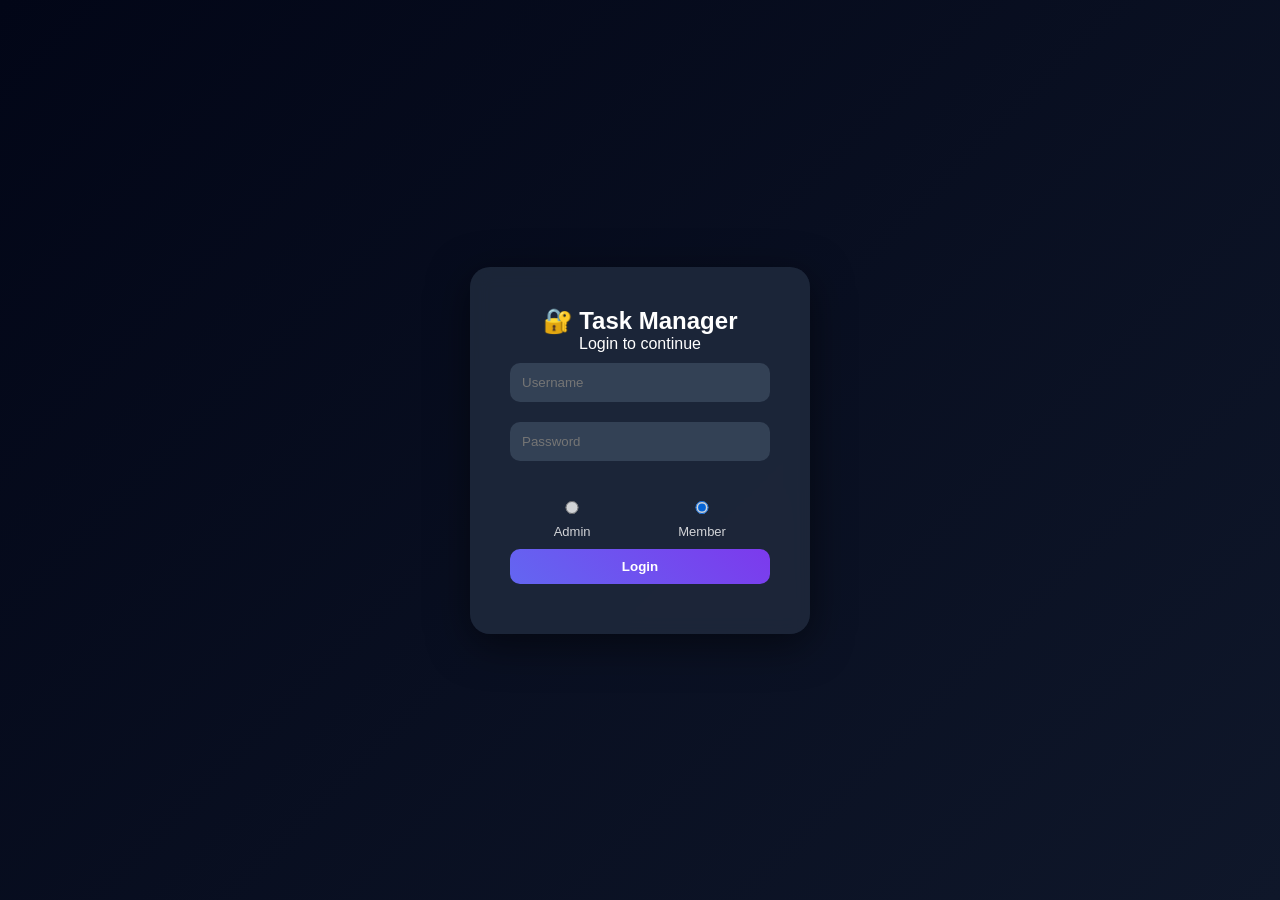
==== commit 2169b00c: ""commit"" ====
--- a/taskmanager/frontend/dashboard.html
+++ b/taskmanager/frontend/dashboard.html
@@ -1,210 +1,145 @@
 <!DOCTYPE html>
 <html>
-
 <head>
-
   <title>Dashboard</title>
-
   <link rel="stylesheet" href="style.css">
-
 </head>
 
-<body onload="initApp()">
+<body>
 
 <div class="app-wrapper">
+  <div class="container">
 
-  <!-- SIDEBAR -->
+    <!-- 🔥 SIDEBAR -->
+    <div class="sidebar">
+      <h2>⚡ TaskApp</h2>
 
-  <div class="sidebar">
+      <button id="btnDashboard" onclick="showSection('dashboard')">📊 Dashboard</button>
+      <button id="btnProjects" onclick="showSection('projects')">📁 Projects</button>
+      <button id="btnTasks" onclick="showSection('tasks')">✅ Tasks</button>
+      <button id="btnUsers" onclick="showSection('users')">👤 Users</button>
 
-    <h2>⚡ TaskApp</h2>
+      <hr style="opacity:0.2; margin:15px 0;">
 
-    <button onclick="showSection('dashboard')">
-      Dashboard
-    </button>
+      <button onclick="logout()">🚪 Logout</button>
+    </div>
 
-    <button onclick="showSection('projects')">
-      Projects
-    </button>
+    <!-- 🔥 MAIN -->
+    <div class="main">
 
-    <button onclick="showSection('tasks')">
-      Tasks
-    </button>
+      <!-- 🔹 HEADER -->
+      <div class="card">
+        <h2 id="welcomeText">Welcome 👋</h2>
+        <p style="opacity:0.7">Manage your tasks efficiently</p>
+      </div>
 
-    <button onclick="showSection('users')">
-      Users
-    </button>
+      <!-- 🔹 DASHBOARD -->
+      <div id="dashboardSection" class="card">
+        <h3>📊 Dashboard Overview</h3>
+        <div id="dashboard" class="grid">
+          <div class="loader"></div>
+        </div>
+      </div>
 
-    <button onclick="logout()">
-      Logout
-    </button>
+      <!-- 🔹 PROJECT -->
+      <div id="projectSection" class="card" style="display:none;">
+        <h3>📁 Create Project</h3>
 
-  </div>
+        <input id="projectTitle" placeholder="Project title">
+        <input id="projectDesc" placeholder="Description">
+        <select id="createdBySelect">
+          <option value="">Select User</option>
+        </select>
 
-  <!-- MAIN CONTENT -->
+        <button onclick="createProject()">➕ Create Project</button>
 
-  <div class="main-content">
+        <h4 style="margin-top:20px;">Project List</h4>
+        <div id="projectList"></div>
+      </div>
 
-    <!-- DASHBOARD -->
+      <!-- 🔹 TASK -->
+      <div id="taskSection" class="card" style="display:none;">
+        <h3>✅ Create Task</h3>
 
-    <div id="dashboardSection">
+        <input id="taskTitle" placeholder="Title">
+        <input id="taskDesc" placeholder="Description">
 
-      <h2>Dashboard</h2>
+        <label>📊 Status</label>
+        <select id="status">
+          <option value="pending">Pending</option>
+          <option value="in_progress">In Progress</option>
+          <option value="done">Done</option>
+        </select>
 
-      <div id="dashboard"></div>
+        <label>👤 Assigned To</label>
+        <select id="assignedUser">
+          <option value="">Select User</option>
+        </select>
+
+        <label>📦 Project</label>
+        <select id="projectSelect">
+          <option value="">Select Project</option>
+        </select>
+
+        <label>📅 Deadline</label>
+        <input type="date" id="deadline">
+
+        <button onclick="createTask()">➕ Create Task</button>
+
+        <h3 style="margin-top:20px;">Task List</h3>
+        <div id="tasksDiv"></div>
+      </div>
+
+      <!-- 🔹 USERS -->
+      <div id="userSection" class="card" style="display:none;">
+        <h3>👤 Manage Users</h3>
+
+        <input id="newUsername" placeholder="Username">
+        <input id="newPassword" placeholder="Password">
+
+        <select id="newRole">
+          <option value="member">Member</option>
+          <option value="admin">Admin</option>
+        </select>
+
+        <div class="checkbox-row">
+          <label><input type="checkbox" id="isSuperuser"> Superuser</label>
+          <label><input type="checkbox" id="isActive" checked> Active</label>
+        </div>
+
+        <button onclick="createUser()">➕ Add User</button>
+
+        <h4 style="margin-top:20px;">User List</h4>
+        <div id="usersList"></div>
+      </div>
 
     </div>
-
-    <!-- PROJECT SECTION -->
-
-    <div
-      id="projectSection"
-      style="display:none;"
-    >
-
-      <h2>Projects</h2>
-
-      <!-- CREATE PROJECT -->
-
-      <div id="createProjectBox">
-
-        <input
-          type="text"
-          id="projectTitle"
-          placeholder="Project title"
-        >
-
-        <textarea
-          id="projectDescription"
-          placeholder="Project description"
-        ></textarea>
-
-        <button onclick="createProject()">
-          Create Project
-        </button>
-
-      </div>
-
-      <!-- PROJECT LIST -->
-
-      <div id="projectList"></div>
-
-    </div>
-
-    <!-- TASK SECTION -->
-
-    <div
-      id="taskSection"
-      style="display:none;"
-    >
-
-      <!-- CREATE TASK -->
-
-      <div id="createTaskBox">
-
-        <h2>Create Task</h2>
-
-        <input
-          type="text"
-          id="taskTitle"
-          placeholder="Task title"
-        >
-
-        <textarea
-          id="taskDescription"
-          placeholder="Task description"
-        ></textarea>
-
-        <select id="projectSelect">
-
-          <option value="">
-            Select Project
-          </option>
-
-        </select>
-
-        <select id="assignedUser">
-
-          <option value="">
-            Select User
-          </option>
-
-        </select>
-
-        <input
-          type="date"
-          id="deadline"
-        >
-
-        <button onclick="createTask()">
-          Create Task
-        </button>
-
-      </div>
-
-      <!-- TASK LIST -->
-
-      <h2>Tasks</h2>
-
-      <div id="tasksDiv"></div>
-
-    </div>
-
-    <!-- USER SECTION -->
-
-    <div
-      id="userSection"
-      style="display:none;"
-    >
-
-      <h2>Users</h2>
-
-      <!-- CREATE USER -->
-
-      <div id="createUserBox">
-
-        <input
-          type="text"
-          id="newUsername"
-          placeholder="Username"
-        >
-
-        <input
-          type="password"
-          id="newPassword"
-          placeholder="Password"
-        >
-
-        <select id="newRole">
-
-          <option value="MEMBER">
-            MEMBER
-          </option>
-
-          <option value="ADMIN">
-            ADMIN
-          </option>
-
-        </select>
-
-        <button onclick="createUser()">
-          Create User
-        </button>
-
-      </div>
-
-      <!-- USER LIST -->
-
-      <div id="usersList"></div>
-
-    </div>
-
   </div>
-
 </div>
 
 <script src="script.js"></script>
 
+<script>
+  initApp();
+
+  // 🔥 Sidebar active highlight
+  function setActive(btnId) {
+    document.querySelectorAll(".sidebar button").forEach(b => b.classList.remove("active"));
+    document.getElementById(btnId).classList.add("active");
+  }
+
+  function showSection(name) {
+    dashboardSection.style.display = name === "dashboard" ? "block" : "none";
+    projectSection.style.display = name === "projects" ? "block" : "none";
+    taskSection.style.display = name === "tasks" ? "block" : "none";
+    userSection.style.display = name === "users" ? "block" : "none";
+
+    if (name === "dashboard") setActive("btnDashboard");
+    if (name === "projects") setActive("btnProjects");
+    if (name === "tasks") setActive("btnTasks");
+    if (name === "users") setActive("btnUsers");
+  }
+</script>
+
 </body>
-
 </html>
